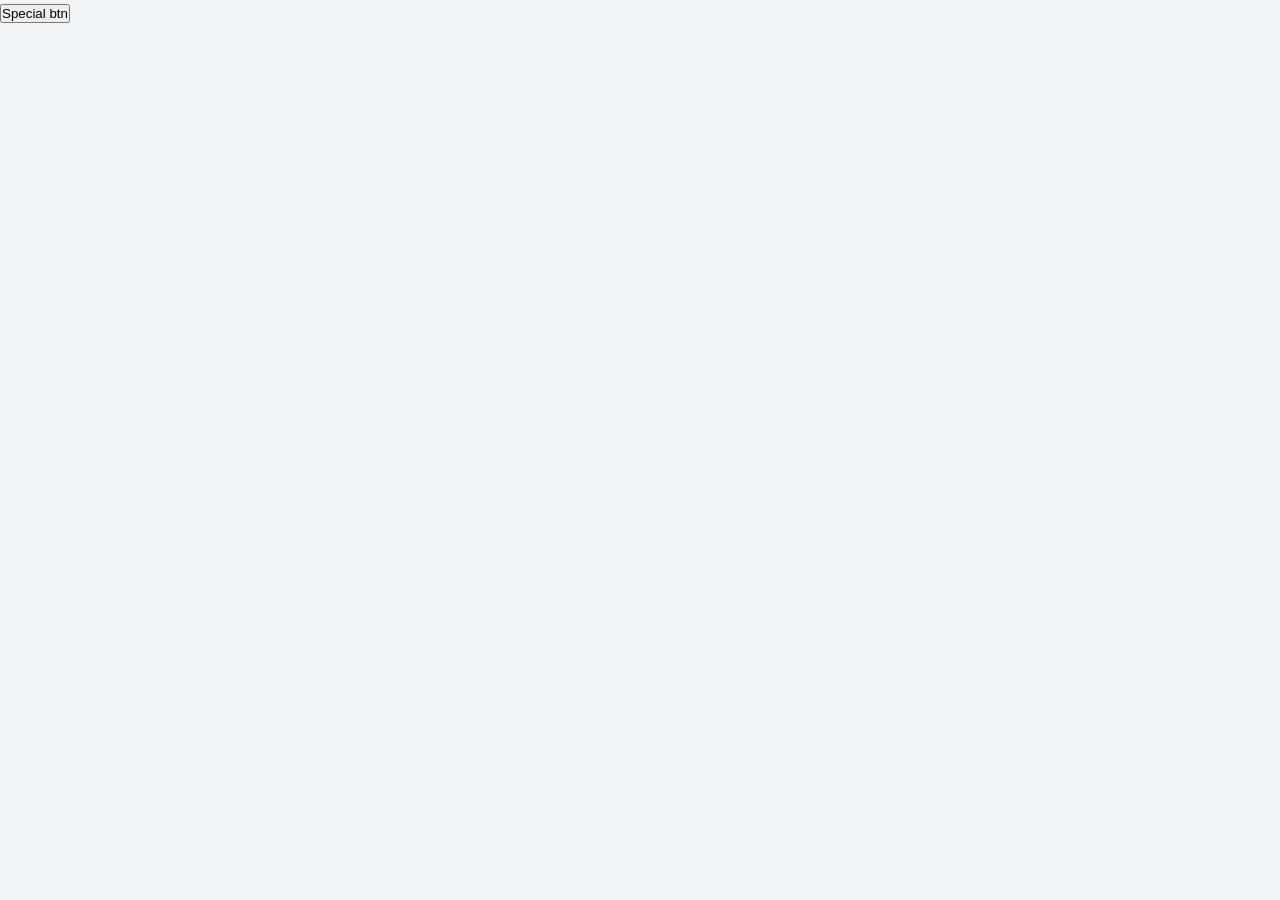
==== index.html @ 39b9d94d "Created a new btn and added all project files" ====
<!DOCTYPE html>
<html lang="en">
  <head>
    <meta charset="UTF-8" />
    <meta name="viewport" content="width=device-width, initial-scale=1.0" />
    <title>Color Flipper || Simple</title>

    <!-- styles -->
    <link rel="stylesheet" href="styles.css" />
  </head>
  <body>
    <button class="special-btn">Special btn </button>
    <!-- javascript -->
    <script src="app.js"></script>
  </body>
</html>
---- styles.css ----
/*
=============== 
Fonts
===============
*/
@import url("https://fonts.googleapis.com/css?family=Open+Sans|Roboto:400,700&display=swap");

/*
=============== 
Variables
===============
*/

:root {
  /* dark shades of primary color*/
  --clr-primary-1: hsl(205, 86%, 17%);
  --clr-primary-2: hsl(205, 77%, 27%);
  --clr-primary-3: hsl(205, 72%, 37%);
  --clr-primary-4: hsl(205, 63%, 48%);
  /* primary/main color */
  --clr-primary-5: hsl(205, 78%, 60%);
  /* lighter shades of primary color */
  --clr-primary-6: hsl(205, 89%, 70%);
  --clr-primary-7: hsl(205, 90%, 76%);
  --clr-primary-8: hsl(205, 86%, 81%);
  --clr-primary-9: hsl(205, 90%, 88%);
  --clr-primary-10: hsl(205, 100%, 96%);
  /* darkest grey - used for headings */
  --clr-grey-1: hsl(209, 61%, 16%);
  --clr-grey-2: hsl(211, 39%, 23%);
  --clr-grey-3: hsl(209, 34%, 30%);
  --clr-grey-4: hsl(209, 28%, 39%);
  /* grey used for paragraphs */
  --clr-grey-5: hsl(210, 22%, 49%);
  --clr-grey-6: hsl(209, 23%, 60%);
  --clr-grey-7: hsl(211, 27%, 70%);
  --clr-grey-8: hsl(210, 31%, 80%);
  --clr-grey-9: hsl(212, 33%, 89%);
  --clr-grey-10: hsl(210, 36%, 96%);
  --clr-white: #fff;
  --clr-red-dark: hsl(360, 67%, 44%);
  --clr-red-light: hsl(360, 71%, 66%);
  --clr-green-dark: hsl(125, 67%, 44%);
  --clr-green-light: hsl(125, 71%, 66%);
  --clr-black: #222;
  --ff-primary: "Roboto", sans-serif;
  --ff-secondary: "Open Sans", sans-serif;
  --transition: all 0.3s linear;
  --spacing: 0.1rem;
  --radius: 0.25rem;
  --light-shadow: 0 5px 15px rgba(0, 0, 0, 0.1);
  --dark-shadow: 0 5px 15px rgba(0, 0, 0, 0.2);
  --max-width: 1170px;
  --fixed-width: 620px;
}
/*
=============== 
Global Styles
===============
*/

*,
::after,
::before {
  margin: 0;
  padding: 0;
  box-sizing: border-box;
}
body {
  font-family: var(--ff-secondary);
  background: var(--clr-grey-10);
  color: var(--clr-grey-1);
  line-height: 1.5;
  font-size: 0.875rem;
}
ul {
  list-style-type: none;
}
a {
  text-decoration: none;
}
h1,
h2,
h3,
h4 {
  letter-spacing: var(--spacing);
  text-transform: capitalize;
  line-height: 1.25;
  margin-bottom: 0.75rem;
  font-family: var(--ff-primary);
}
h1 {
  font-size: 3rem;
}
h2 {
  font-size: 2rem;
}
h3 {
  font-size: 1.25rem;
}
h4 {
  font-size: 0.875rem;
}
p {
  margin-bottom: 1.25rem;
  color: var(--clr-grey-5);
}
@media screen and (min-width: 800px) {
  h1 {
    font-size: 4rem;
  }
  h2 {
    font-size: 2.5rem;
  }
  h3 {
    font-size: 1.75rem;
  }
  h4 {
    font-size: 1rem;
  }
  body {
    font-size: 1rem;
  }
  h1,
  h2,
  h3,
  h4 {
    line-height: 1;
  }
}
/*  global classes */

/* section */
.section {
  padding: 5rem 0;
}

.section-center {
  width: 90vw;
  margin: 0 auto;
  max-width: 1170px;
}
@media screen and (min-width: 992px) {
  .section-center {
    width: 95vw;
  }
}
main {
  min-height: 100vh;
  display: grid;
  place-items: center;
}

/*
=============== 
Nav
===============
*/
nav {
  background: var(--clr-white);
  height: 3rem;
  display: grid;
  align-items: center;
  box-shadow: var(--dark-shadow);
}
.nav-center {
  width: 90vw;
  max-width: var(--fixed-width);
  margin: 0 auto;
  display: flex;
  align-items: center;
  justify-content: space-between;
}
.nav-center h4 {
  margin-bottom: 0;
  color: var(--clr-primary-5);
}
.nav-links {
  display: flex;
}
nav a {
  text-transform: capitalize;
  font-weight: 700;
  font-size: 1rem;
  color: var(--clr-primary-1);
  letter-spacing: var(--spacing);
  margin-right: 1rem;
}
nav a:hover {
  color: var(--clr-primary-5);
}
/*
=============== 
Container
===============
*/
main {
  min-height: calc(100vh - 3rem);
  display: grid;
  place-items: center;
}
.container {
  text-align: center;
}
.container h2 {
  background: var(--clr-black);
  color: var(--clr-white);
  padding: 1rem;
  border-radius: var(--radius);
  margin-bottom: 2.5rem;
}
.color {
  color: var(--clr-primary-5);
}
.btn-hero {
  font-family: var(--ff-primary);
  text-transform: uppercase;
  background: transparent;
  color: var(--clr-black);
  letter-spacing: var(--spacing);
  display: inline-block;
  font-weight: 700;
  transition: var(--transition);
  border: 2px solid var(--clr-black);
  cursor: pointer;
  box-shadow: 0 1px 3px rgba(0, 0, 0, 0.2);
  border-radius: var(--radius);
  font-size: 1rem;
  padding: 0.75rem 1.25rem;
}
.btn-hero:hover {
  color: var(--clr-white);
  background: var(--clr-black);
}
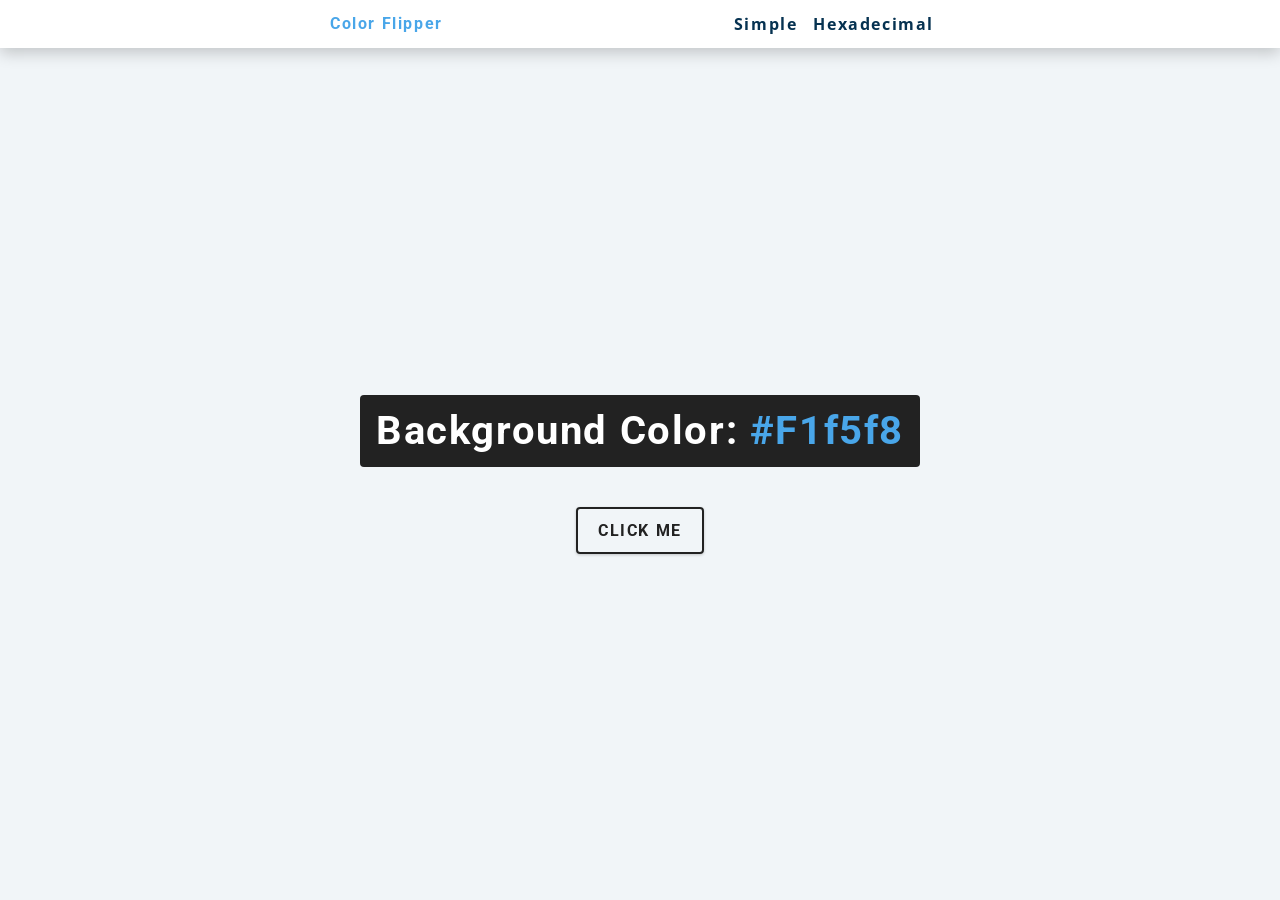
==== commit 4ed02a6d: "Updated index layout and added a new click me btn" ====
--- a/index.html
+++ b/index.html
@@ -9,7 +9,21 @@
     <link rel="stylesheet" href="styles.css" />
   </head>
   <body>
-    <button class="special-btn">Special btn </button>
+    <nav>
+      <div class="nav-center">
+        <h4>Color Flipper</h4>
+      <ul class="nav-links">
+          <li><a href="index.html">Simple</a></li>
+          <li><a href="hex.html">Hexadecimal</a></li>
+      </ul>
+      </div>
+    </nav>
+    <main>
+      <div class="container">
+        <h2>background color: <span class="color">#f1f5f8</span></h2>
+        <button class="btn  btn-hero" id="btn">Click Me</button>
+      </div>
+    </main>
     <!-- javascript -->
     <script src="app.js"></script>
   </body>
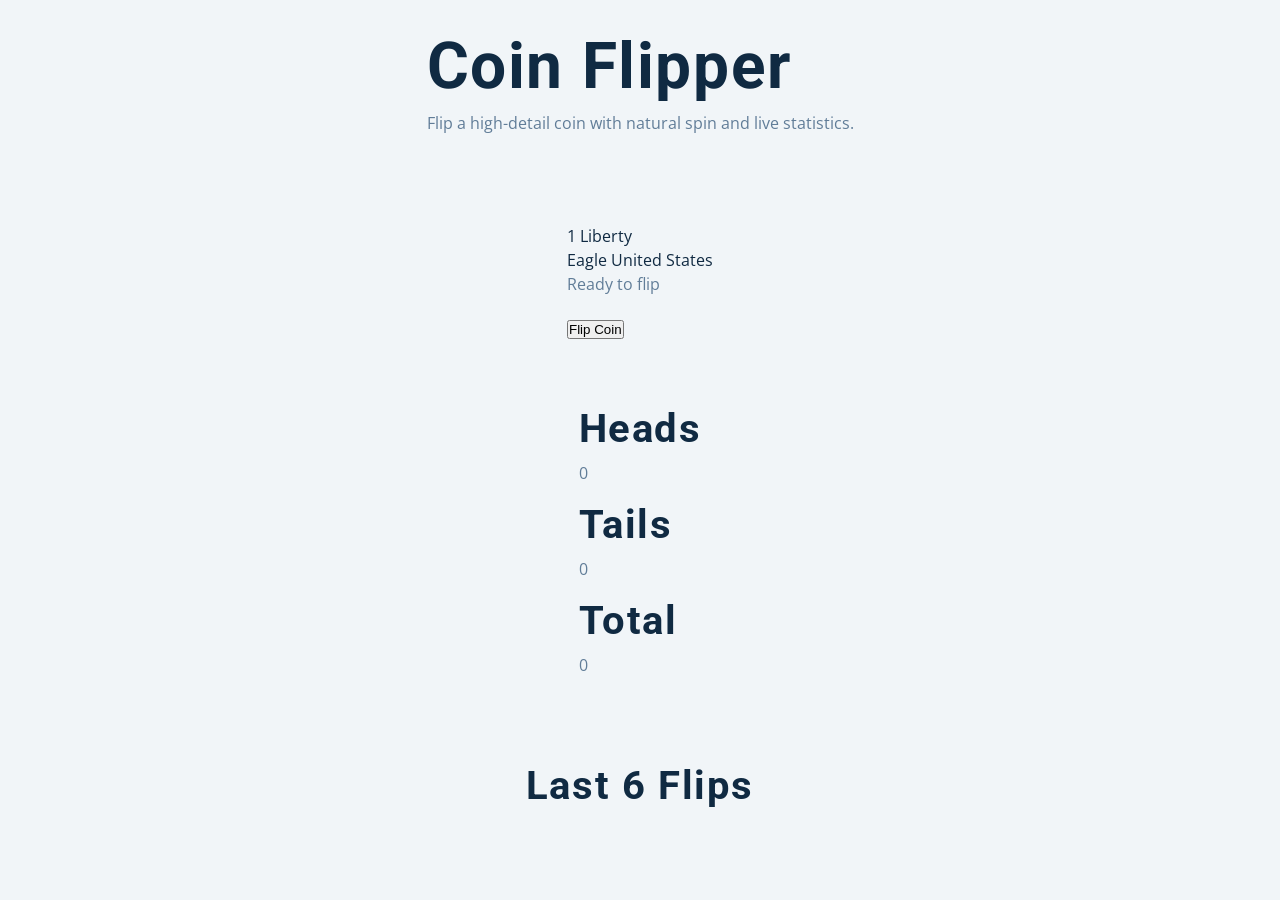
==== commit b39c7060: "feat: create coin flipper page structure" ====
--- a/index.html
+++ b/index.html
@@ -3,28 +3,57 @@
   <head>
     <meta charset="UTF-8" />
     <meta name="viewport" content="width=device-width, initial-scale=1.0" />
-    <title>Color Flipper || Simple</title>
-
-    <!-- styles -->
+    <title>Realistic Coin Flipper</title>
     <link rel="stylesheet" href="styles.css" />
   </head>
   <body>
-    <nav>
-      <div class="nav-center">
-        <h4>Color Flipper</h4>
-      <ul class="nav-links">
-          <li><a href="index.html">Simple</a></li>
-          <li><a href="hex.html">Hexadecimal</a></li>
-      </ul>
-      </div>
-    </nav>
-    <main>
-      <div class="container">
-        <h2>background color: <span class="color">#f1f5f8</span></h2>
-        <button class="btn  btn-hero" id="btn">Click Me</button>
-      </div>
+    <div class="background-noise" aria-hidden="true"></div>
+    <main class="app">
+      <header class="app-header">
+        <h1>Coin Flipper</h1>
+        <p>Flip a high-detail coin with natural spin and live statistics.</p>
+      </header>
+
+      <section class="table" aria-label="Coin table">
+        <div class="coin-stage">
+          <div class="coin-shadow" aria-hidden="true"></div>
+          <div class="coin" id="coin" aria-hidden="true">
+            <div class="coin-face coin-face--heads">
+              <span class="coin-mark">1</span>
+              <span class="coin-label">Liberty</span>
+            </div>
+            <div class="coin-face coin-face--tails">
+              <span class="coin-mark">Eagle</span>
+              <span class="coin-label">United States</span>
+            </div>
+            <div class="coin-rim"></div>
+          </div>
+        </div>
+
+        <p class="result" id="result" aria-live="polite">Ready to flip</p>
+        <button class="flip-btn" id="flip-btn" type="button">Flip Coin</button>
+      </section>
+
+      <section class="stats" aria-label="Flip statistics">
+        <article class="stat-card">
+          <h2>Heads</h2>
+          <p id="heads-count">0</p>
+        </article>
+        <article class="stat-card">
+          <h2>Tails</h2>
+          <p id="tails-count">0</p>
+        </article>
+        <article class="stat-card">
+          <h2>Total</h2>
+          <p id="total-count">0</p>
+        </article>
+      </section>
+
+      <section class="history-wrap" aria-label="Last results">
+        <h2>Last 6 Flips</h2>
+        <ol class="history-list" id="history-list"></ol>
+      </section>
     </main>
-    <!-- javascript -->
     <script src="app.js"></script>
   </body>
 </html>
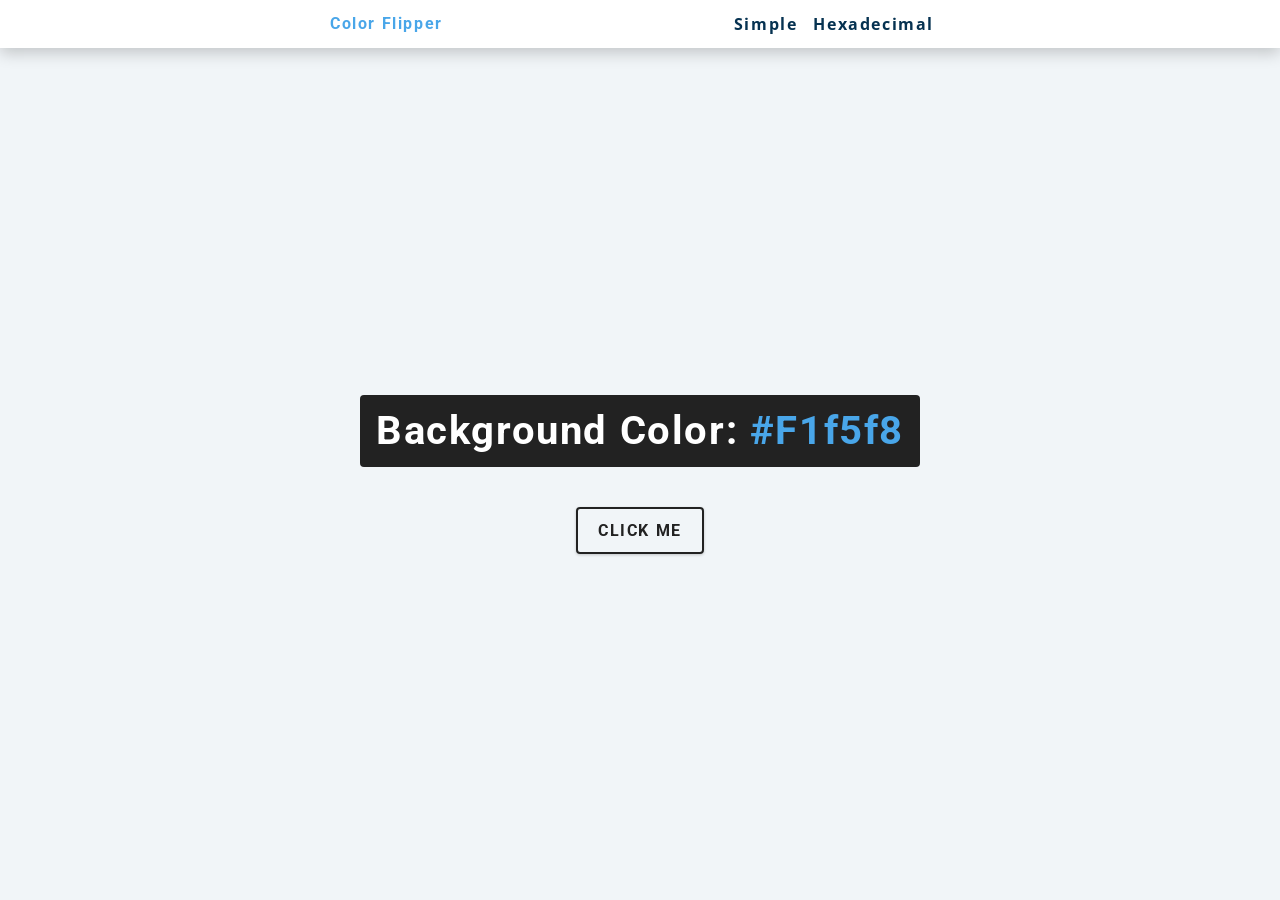
==== commit 05d0c870: "chore: restore original Vanniela root color flipper files" ====
--- a/index.html
+++ b/index.html
@@ -3,57 +3,28 @@
   <head>
     <meta charset="UTF-8" />
     <meta name="viewport" content="width=device-width, initial-scale=1.0" />
-    <title>Realistic Coin Flipper</title>
+    <title>Color Flipper || Simple</title>
+
+    <!-- styles -->
     <link rel="stylesheet" href="styles.css" />
   </head>
   <body>
-    <div class="background-noise" aria-hidden="true"></div>
-    <main class="app">
-      <header class="app-header">
-        <h1>Coin Flipper</h1>
-        <p>Flip a high-detail coin with natural spin and live statistics.</p>
-      </header>
-
-      <section class="table" aria-label="Coin table">
-        <div class="coin-stage">
-          <div class="coin-shadow" aria-hidden="true"></div>
-          <div class="coin" id="coin" aria-hidden="true">
-            <div class="coin-face coin-face--heads">
-              <span class="coin-mark">1</span>
-              <span class="coin-label">Liberty</span>
-            </div>
-            <div class="coin-face coin-face--tails">
-              <span class="coin-mark">Eagle</span>
-              <span class="coin-label">United States</span>
-            </div>
-            <div class="coin-rim"></div>
-          </div>
-        </div>
-
-        <p class="result" id="result" aria-live="polite">Ready to flip</p>
-        <button class="flip-btn" id="flip-btn" type="button">Flip Coin</button>
-      </section>
-
-      <section class="stats" aria-label="Flip statistics">
-        <article class="stat-card">
-          <h2>Heads</h2>
-          <p id="heads-count">0</p>
-        </article>
-        <article class="stat-card">
-          <h2>Tails</h2>
-          <p id="tails-count">0</p>
-        </article>
-        <article class="stat-card">
-          <h2>Total</h2>
-          <p id="total-count">0</p>
-        </article>
-      </section>
-
-      <section class="history-wrap" aria-label="Last results">
-        <h2>Last 6 Flips</h2>
-        <ol class="history-list" id="history-list"></ol>
-      </section>
+    <nav>
+      <div class="nav-center">
+        <h4>Color Flipper</h4>
+      <ul class="nav-links">
+          <li><a href="index.html">Simple</a></li>
+          <li><a href="hex.html">Hexadecimal</a></li>
+      </ul>
+      </div>
+    </nav>
+    <main>
+      <div class="container">
+        <h2>background color: <span class="color">#f1f5f8</span></h2>
+        <button class="btn  btn-hero" id="btn">Click Me</button>
+      </div>
     </main>
+    <!-- javascript -->
     <script src="app.js"></script>
   </body>
 </html>
